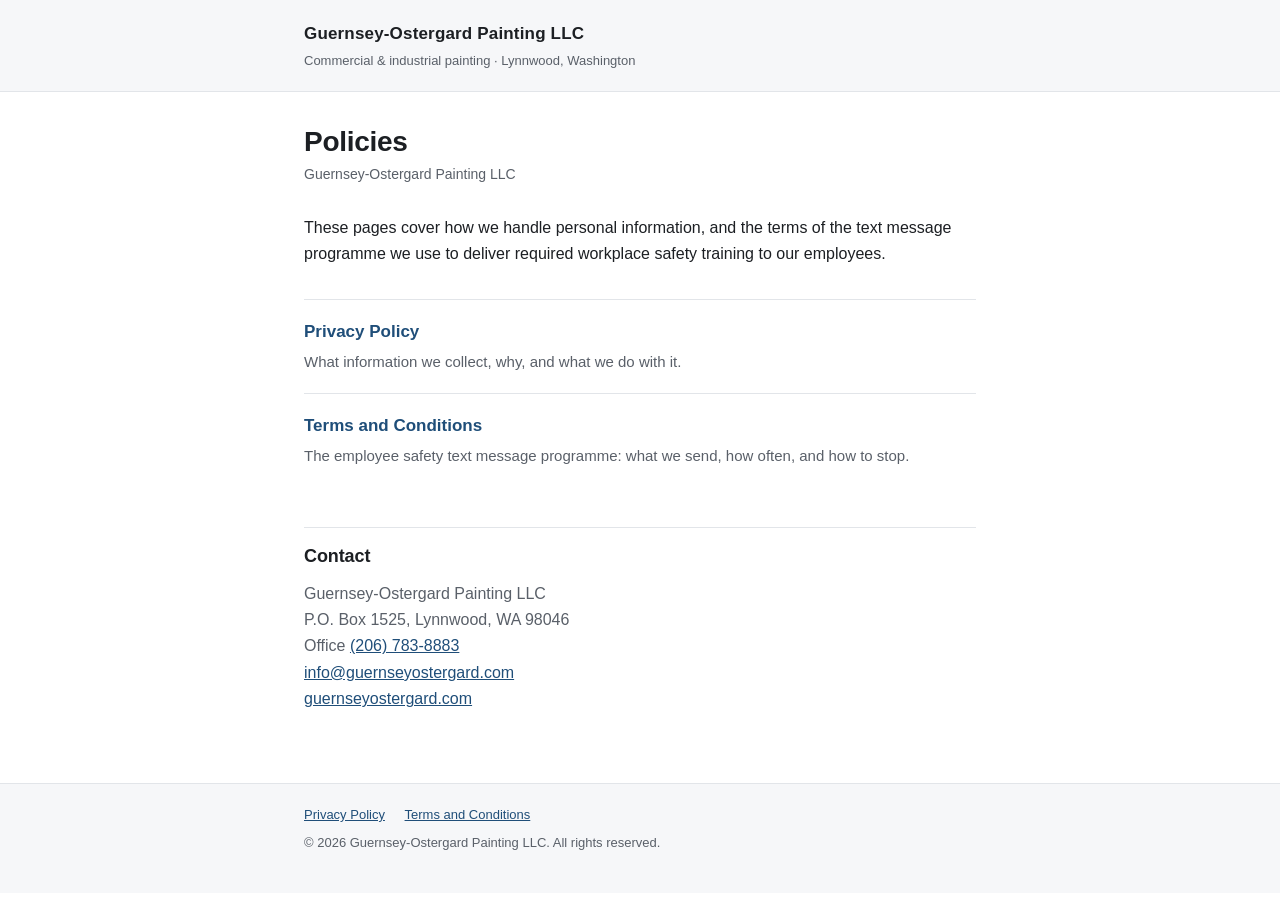
==== index.html @ 8b3e1138 "Publish privacy policy and terms for the employee SMS programme Two pages required by US carriers (A" ====
<!doctype html>
<html lang="en">
<head>
<meta charset="utf-8">
<meta name="viewport" content="width=device-width, initial-scale=1">
<title>Policies | Guernsey-Ostergard Painting LLC</title>
<meta name="description" content="Privacy policy and terms and conditions for Guernsey-Ostergard Painting LLC and its employee safety text message programme.">
<link rel="stylesheet" href="/style.css">
</head>
<body>

<header class="site">
  <div class="inner">
    <a class="company" href="/">Guernsey-Ostergard Painting LLC</a>
    <p class="tagline">Commercial &amp; industrial painting &middot; Lynnwood, Washington</p>
  </div>
</header>

<main>

<h1>Policies</h1>
<p class="meta">Guernsey-Ostergard Painting LLC</p>

<p>These pages cover how we handle personal information, and the terms of the text message programme we use to deliver required workplace safety training to our employees.</p>

<ul class="index-list">
  <li>
    <a href="/privacy-policy/">Privacy Policy</a>
    <p>What information we collect, why, and what we do with it.</p>
  </li>
  <li>
    <a href="/terms-and-conditions/">Terms and Conditions</a>
    <p>The employee safety text message programme: what we send, how often, and how to stop.</p>
  </li>
</ul>

<h2>Contact</h2>
<p class="contact">
  Guernsey-Ostergard Painting LLC<br>
  P.O. Box 1525, Lynnwood, WA 98046<br>
  Office <a href="tel:+12067838883">(206) 783-8883</a><br>
  <a href="mailto:info@guernseyostergard.com">info@guernseyostergard.com</a><br>
  <a href="https://guernseyostergard.com">guernseyostergard.com</a>
</p>

</main>

<footer class="site">
  <div class="inner">
    <nav class="pages">
      <a href="/privacy-policy/">Privacy Policy</a>
      <a href="/terms-and-conditions/">Terms and Conditions</a>
    </nav>
    <p>&copy; 2026 Guernsey-Ostergard Painting LLC. All rights reserved.</p>
  </div>
</footer>

</body>
</html>
---- style.css ----
:root {
  --ink: #1c1f23;
  --ink-soft: #5a6069;
  --rule: #e2e5e9;
  --page: #ffffff;
  --accent: #1f4e79;
  --band: #f6f7f9;
}

@media (prefers-color-scheme: dark) {
  :root:not([data-theme="light"]) {
    --ink: #e7e9ec;
    --ink-soft: #a2a9b2;
    --rule: #333941;
    --page: #16181b;
    --accent: #8ab4de;
    --band: #1d2024;
  }
}

:root[data-theme="dark"] {
  --ink: #e7e9ec;
  --ink-soft: #a2a9b2;
  --rule: #333941;
  --page: #16181b;
  --accent: #8ab4de;
  --band: #1d2024;
}

* { box-sizing: border-box; }

body {
  margin: 0;
  background: var(--page);
  color: var(--ink);
  font: 16px/1.65 -apple-system, BlinkMacSystemFont, "Segoe UI", Roboto,
        Helvetica, Arial, sans-serif;
  -webkit-text-size-adjust: 100%;
}

header.site {
  border-bottom: 1px solid var(--rule);
  background: var(--band);
}

header.site .inner,
main,
footer.site .inner {
  max-width: 44rem;
  margin: 0 auto;
  padding: 0 16px;
}

header.site .inner {
  padding-top: 20px;
  padding-bottom: 20px;
}

.company {
  font-weight: 650;
  letter-spacing: 0.01em;
  color: var(--ink);
  text-decoration: none;
  font-size: 1.0625rem;
}

.tagline {
  margin: 2px 0 0;
  color: var(--ink-soft);
  font-size: 0.8125rem;
}

main { padding-top: 32px; padding-bottom: 56px; }

h1 {
  font-size: 1.75rem;
  line-height: 1.25;
  margin: 0 0 4px;
  letter-spacing: -0.01em;
}

h2 {
  font-size: 1.125rem;
  margin: 2.25em 0 0.5em;
  padding-top: 0.75em;
  border-top: 1px solid var(--rule);
  letter-spacing: -0.005em;
}

p, li { margin: 0 0 0.9em; }

ul { padding-left: 1.3em; }

a { color: var(--accent); }

.meta {
  color: var(--ink-soft);
  font-size: 0.875rem;
  margin-bottom: 2em;
}

.callout {
  background: var(--band);
  border-left: 3px solid var(--accent);
  padding: 14px 16px;
  margin: 1.5em 0;
}

.callout p:last-child { margin-bottom: 0; }

.contact {
  margin-top: 0.5em;
  color: var(--ink-soft);
}

footer.site {
  border-top: 1px solid var(--rule);
  background: var(--band);
  color: var(--ink-soft);
  font-size: 0.8125rem;
}

footer.site .inner { padding-top: 20px; padding-bottom: 28px; }

footer.site a { color: var(--accent); }

nav.pages { margin: 0 0 0.5em; }

nav.pages a { margin-right: 1.25em; }

.index-list {
  list-style: none;
  padding: 0;
  margin-top: 2em;
}

.index-list li {
  border-top: 1px solid var(--rule);
  padding: 18px 0;
  margin: 0;
}

.index-list a {
  font-size: 1.0625rem;
  font-weight: 600;
  text-decoration: none;
}

.index-list a:hover { text-decoration: underline; }

.index-list p {
  margin: 4px 0 0;
  color: var(--ink-soft);
  font-size: 0.9375rem;
}
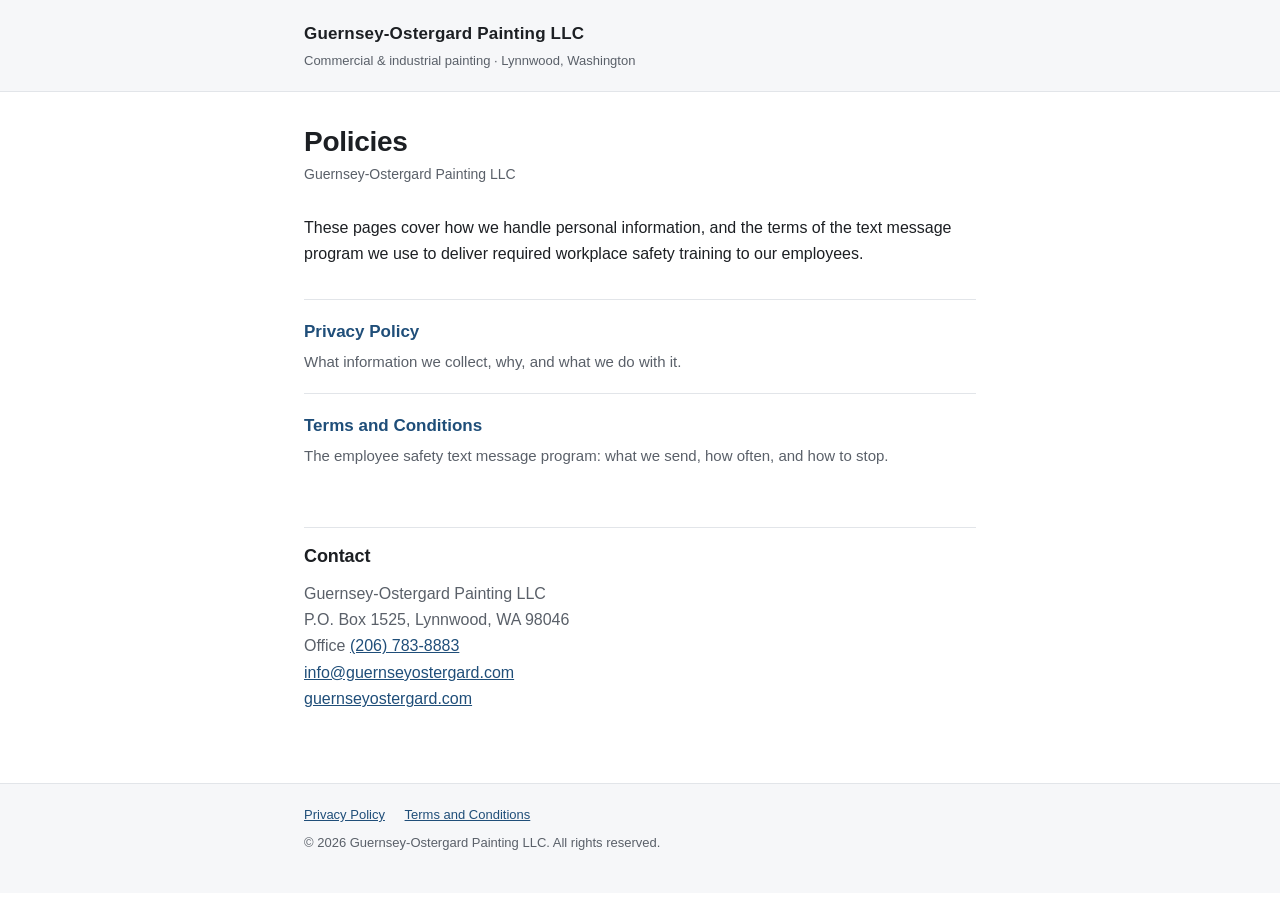
==== commit 61d1e849: "Use US spelling throughout "Programme" and "authorised" are British forms. These are compliance page" ====
--- a/index.html
+++ b/index.html
@@ -4,7 +4,7 @@
 <meta charset="utf-8">
 <meta name="viewport" content="width=device-width, initial-scale=1">
 <title>Policies | Guernsey-Ostergard Painting LLC</title>
-<meta name="description" content="Privacy policy and terms and conditions for Guernsey-Ostergard Painting LLC and its employee safety text message programme.">
+<meta name="description" content="Privacy policy and terms and conditions for Guernsey-Ostergard Painting LLC and its employee safety text message program.">
 <link rel="stylesheet" href="/style.css">
 </head>
 <body>
@@ -21,7 +21,7 @@
 <h1>Policies</h1>
 <p class="meta">Guernsey-Ostergard Painting LLC</p>
 
-<p>These pages cover how we handle personal information, and the terms of the text message programme we use to deliver required workplace safety training to our employees.</p>
+<p>These pages cover how we handle personal information, and the terms of the text message program we use to deliver required workplace safety training to our employees.</p>
 
 <ul class="index-list">
   <li>
@@ -30,7 +30,7 @@
   </li>
   <li>
     <a href="/terms-and-conditions/">Terms and Conditions</a>
-    <p>The employee safety text message programme: what we send, how often, and how to stop.</p>
+    <p>The employee safety text message program: what we send, how often, and how to stop.</p>
   </li>
 </ul>
 
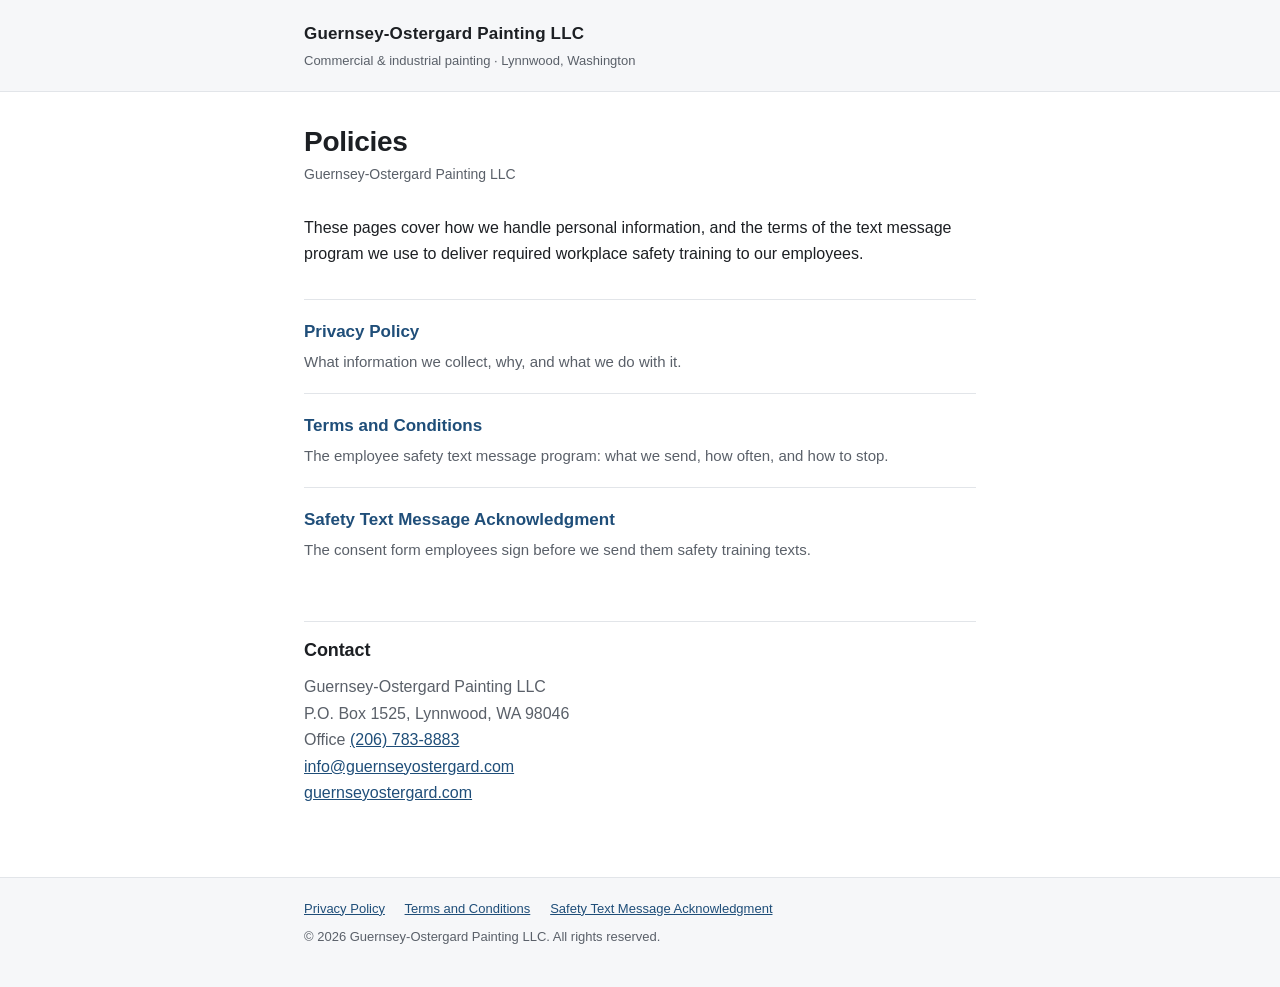
==== commit 39bf3f14: "Add the Safety Text Message Acknowledgment, and serve on github.io Twilio's A2P campaign registratio" ====
--- a/index.html
+++ b/index.html
@@ -32,6 +32,10 @@
     <a href="/terms-and-conditions/">Terms and Conditions</a>
     <p>The employee safety text message program: what we send, how often, and how to stop.</p>
   </li>
+  <li>
+    <a href="/safety-text-acknowledgment/">Safety Text Message Acknowledgment</a>
+    <p>The consent form employees sign before we send them safety training texts.</p>
+  </li>
 </ul>
 
 <h2>Contact</h2>
@@ -50,6 +54,7 @@
     <nav class="pages">
       <a href="/privacy-policy/">Privacy Policy</a>
       <a href="/terms-and-conditions/">Terms and Conditions</a>
+      <a href="/safety-text-acknowledgment/">Safety Text Message Acknowledgment</a>
     </nav>
     <p>&copy; 2026 Guernsey-Ostergard Painting LLC. All rights reserved.</p>
   </div>
--- a/style.css
+++ b/style.css
@@ -153,3 +153,28 @@
   color: var(--ink-soft);
   font-size: 0.9375rem;
 }
+
+/* Signature block on the acknowledgment form. Rules to write on, that stay
+   readable on a phone and print cleanly on paper. */
+dl.signature {
+  margin: 1.5rem 0 2rem;
+}
+dl.signature dt {
+  font-size: 0.9rem;
+  color: #555;
+  margin-top: 1.25rem;
+}
+dl.signature dd {
+  margin: 0.25rem 0 0;
+  border-bottom: 1px solid #333;
+  height: 2.1rem;
+}
+
+/* This page exists to be printed and signed, so make that case work. */
+@media print {
+  header.site, footer.site { display: none; }
+  main { max-width: none; margin: 0; padding: 0; }
+  .callout { border: 1px solid #333; }
+  a { text-decoration: none; color: inherit; }
+  dl.signature dd { height: 2.4rem; }
+}
